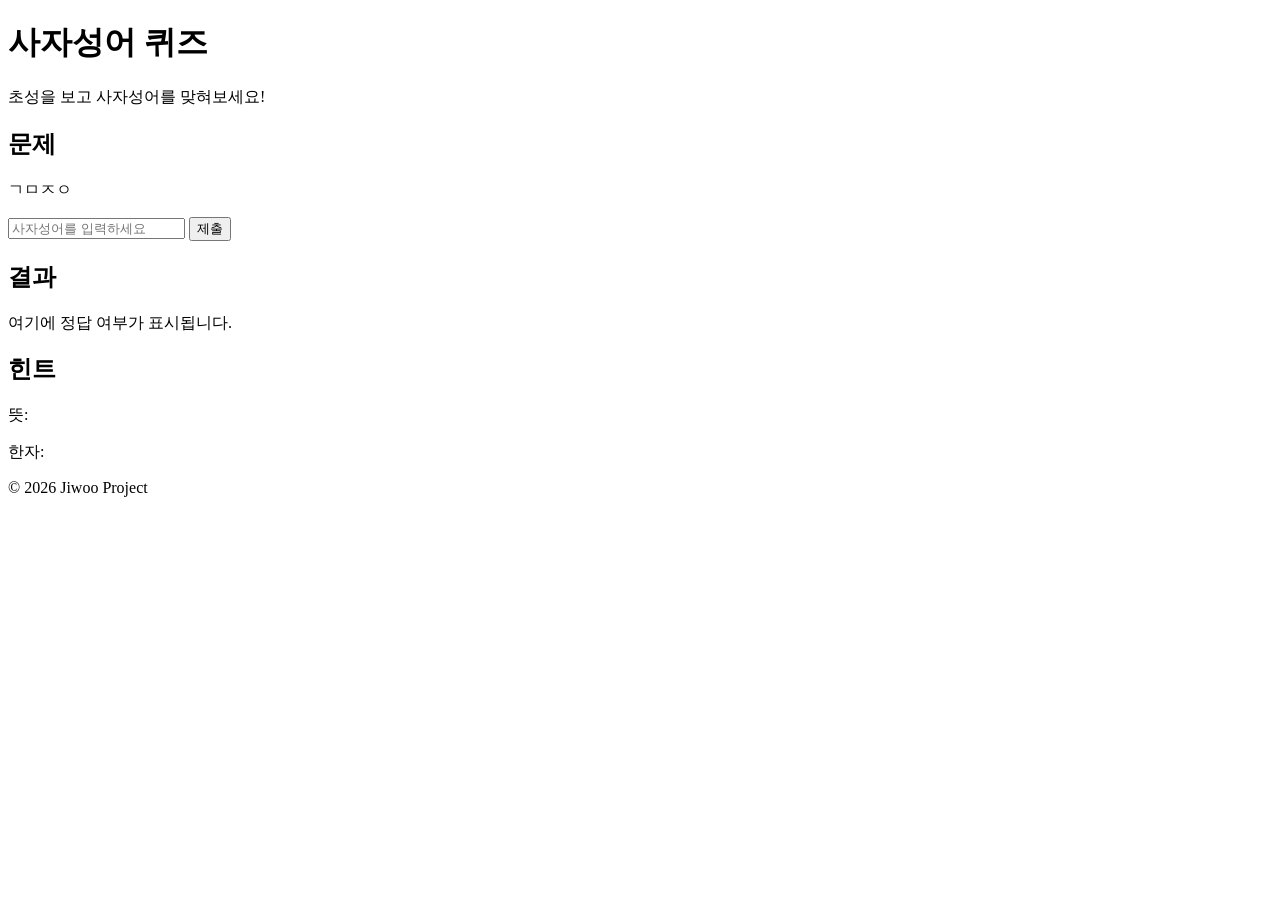
==== index.html @ 75e39357 "Create index.html" ====
<!DOCTYPE html>
<html lang="ko">
<head>
    <meta charset="UTF-8">
    <title>사자성어 퀴즈</title>
    <meta name="viewport" content="width=device-width, initial-scale=1.0">
    <!-- 나중에 CSS 파일 연결 -->
    <link rel="stylesheet" href="style.css">
</head>
<body>

    <header>
        <h1>사자성어 퀴즈</h1>
        <p>초성을 보고 사자성어를 맞혀보세요!</p>
    </header>

    <main>
        <!-- 문제 영역 -->
        <section id="quiz-area">
            <div id="question-box">
                <h2>문제</h2>
                <p id="chosung">ㄱㅁㅈㅇ</p> <!-- 초성 표시 -->
            </div>

            <!-- 사용자 입력 -->
            <div id="answer-box">
                <input type="text" id="user-answer" placeholder="사자성어를 입력하세요">
                <button id="submit-btn">제출</button>
            </div>
        </section>

        <!-- 결과 / 피드백 영역 -->
        <section id="result-area">
            <h2>결과</h2>
            <p id="result-message">여기에 정답 여부가 표시됩니다.</p>
        </section>

        <!-- 힌트 / 설명 영역 -->
        <section id="hint-area">
            <h2>힌트</h2>
            <p id="hint-meaning">뜻: </p>
            <p id="hint-hanja">한자: </p>
        </section>
    </main>

    <footer>
        <p>© 2026 Jiwoo Project</p>
    </footer>

    <!-- 나중에 JS 파일 연결 -->
    <!-- <script src="script.js"></script> -->

</body>
</html>
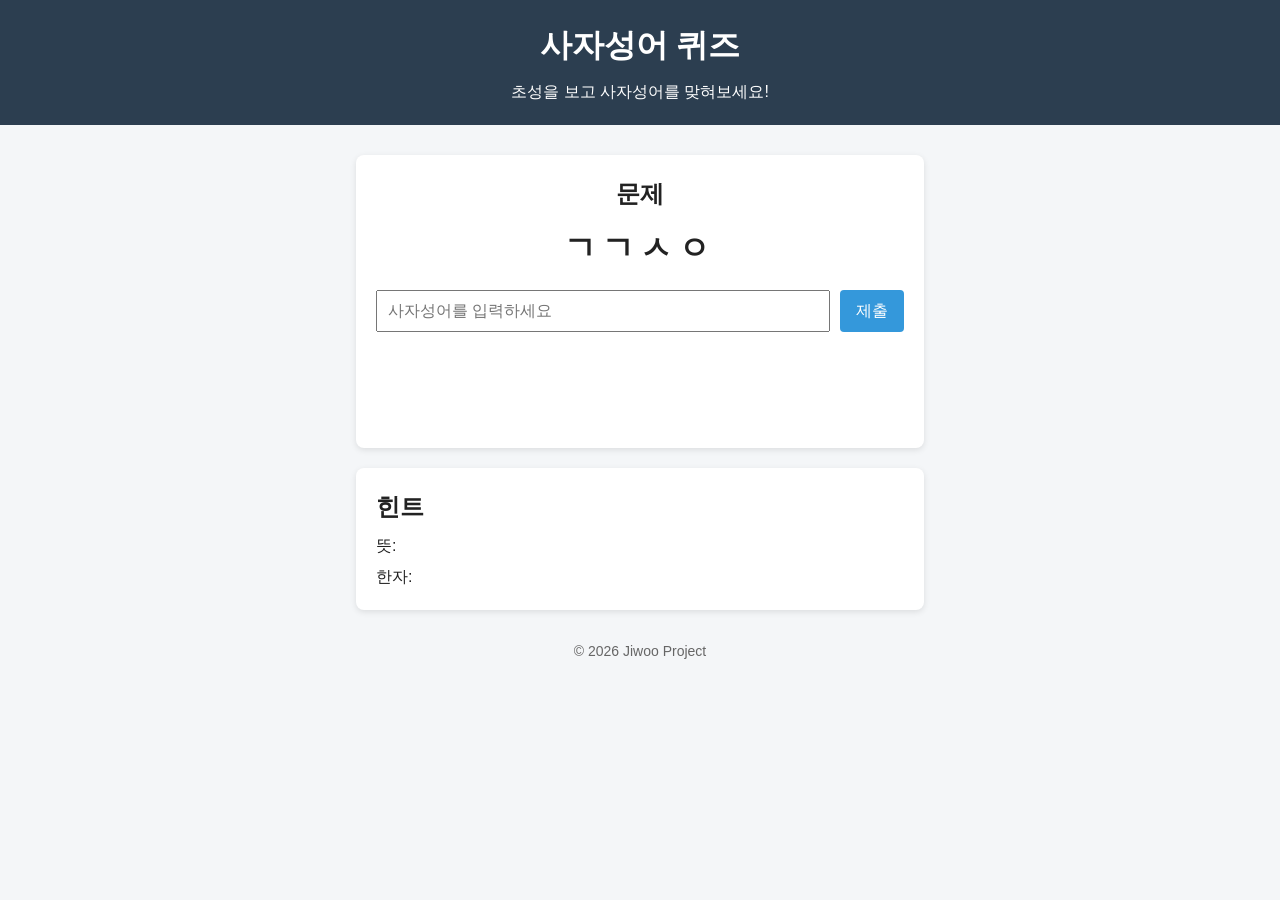
==== commit b162eb48: "Update index.html" ====
--- a/index.html
+++ b/index.html
@@ -10,7 +10,7 @@
 <body>
 
     <header>
-        <h1>사자성어 퀴즈</h1>
+        <h1 id="heading">사자성어 퀴즈</h1>
         <p>초성을 보고 사자성어를 맞혀보세요!</p>
     </header>
 
@@ -19,7 +19,7 @@
         <section id="quiz-area">
             <div id="question-box">
                 <h2>문제</h2>
-                <p id="chosung">ㄱㅁㅈㅇ</p> <!-- 초성 표시 -->
+                <p id="chosung">초성</p> <!-- 초성 표시 -->
             </div>
 
             <!-- 사용자 입력 -->
@@ -27,12 +27,9 @@
                 <input type="text" id="user-answer" placeholder="사자성어를 입력하세요">
                 <button id="submit-btn">제출</button>
             </div>
-        </section>
-
-        <!-- 결과 / 피드백 영역 -->
-        <section id="result-area">
-            <h2>결과</h2>
-            <p id="result-message">여기에 정답 여부가 표시됩니다.</p>
+            
+            <!--정답 O/X 띄우기-->
+            <div id="feedback"><br></div>
         </section>
 
         <!-- 힌트 / 설명 영역 -->
@@ -46,9 +43,8 @@
     <footer>
         <p>© 2026 Jiwoo Project</p>
     </footer>
-
-    <!-- 나중에 JS 파일 연결 -->
-    <!-- <script src="script.js"></script> -->
+    <script src="script.js">
+    </script>
 
 </body>
 </html>
--- a/style.css
+++ b/style.css
@@ -0,0 +1,102 @@
+/* 기본 리셋 */
+* {
+    box-sizing: border-box;
+    margin: 0;
+    padding: 0;
+    font-family: "Noto Sans KR", Arial, sans-serif;
+}
+
+body {
+    background-color: #f4f6f8;
+    color: #222;
+    line-height: 1.6;
+}
+
+/* 헤더 */
+header {
+    background-color: #2c3e50;
+    color: white;
+    padding: 20px;
+    text-align: center;
+}
+
+header h1 {
+    margin-bottom: 8px;
+}
+
+/* 메인 레이아웃 */
+main {
+    max-width: 600px;
+    margin: 30px auto;
+    padding: 0 16px;
+}
+
+/* 공통 섹션 카드 스타일 */
+section {
+    background-color: white;
+    border-radius: 8px;
+    padding: 20px;
+    margin-bottom: 20px;
+    box-shadow: 0 2px 6px rgba(0,0,0,0.1);
+}
+
+/* 문제 영역 */
+#question-box {
+    text-align: center;
+    margin-bottom: 16px;
+}
+
+#chosung {
+    font-size: 32px;
+    font-weight: bold;
+    letter-spacing: 6px;
+    margin-top: 10px;
+}
+
+/* 입력 영역 */
+#answer-box {
+    display: flex;
+    gap: 10px;
+}
+
+#user-answer {
+    flex: 1;
+    padding: 10px;
+    font-size: 16px;
+}
+
+#submit-btn {
+    padding: 10px 16px;
+    font-size: 16px;
+    cursor: pointer;
+    border: none;
+    background-color: #3498db;
+    color: white;
+    border-radius: 4px;
+}
+
+#submit-btn:hover {
+    background-color: #2980b9;
+}
+
+/*정답*/
+#feedback{
+    font-size:60px;
+    text-align:center;
+}
+
+.correct{color:green;}
+.wrong{color:red;}
+
+/* 힌트 영역 */
+#hint-area p {
+    margin-top: 6px;
+}
+
+/* 푸터 */
+footer {
+    text-align: center;
+    color: #666;
+    font-size: 14px;
+    margin: 20px 0;
+}
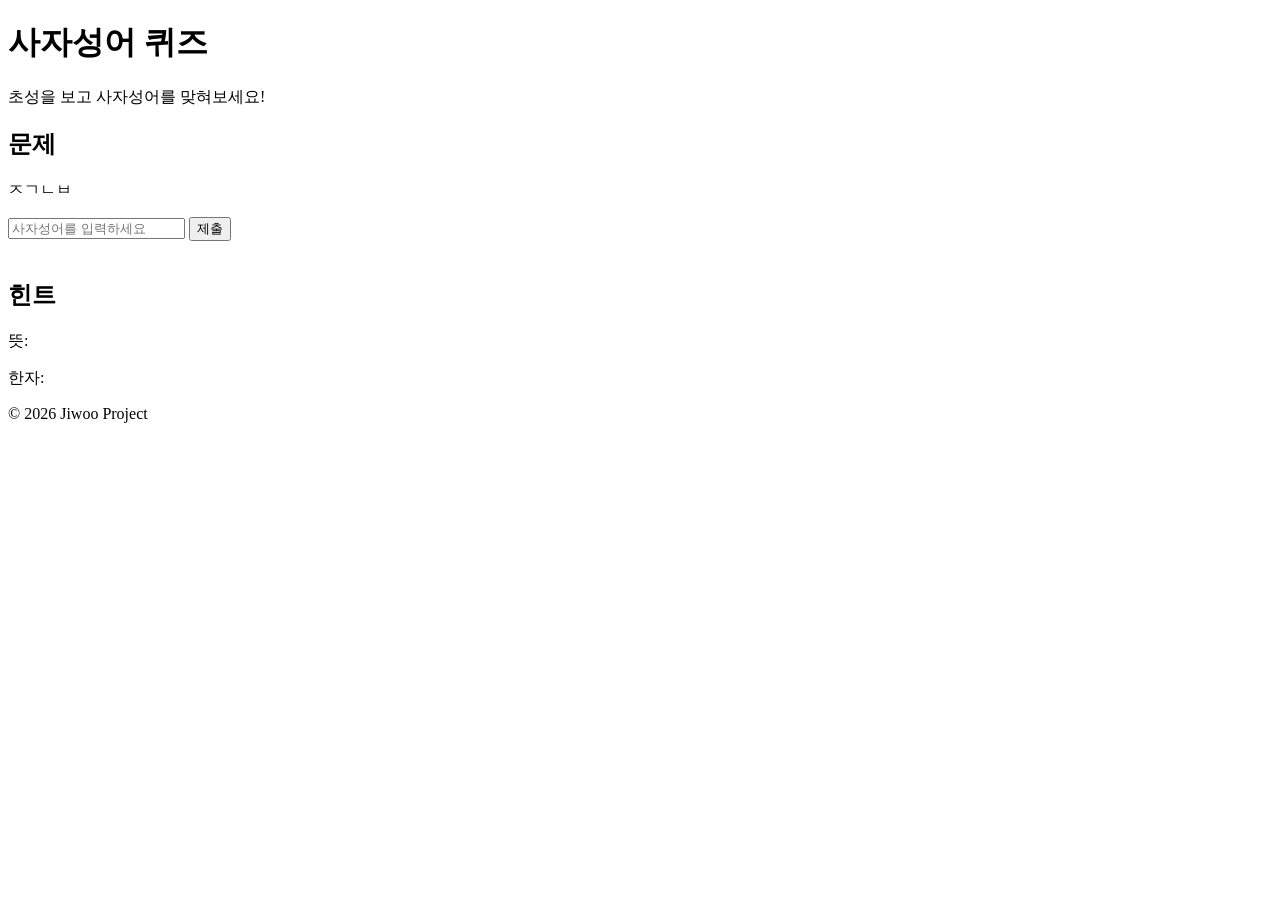
==== commit 3cdc70ca: "Update index.html" ====
--- a/index.html
+++ b/index.html
@@ -5,7 +5,7 @@
     <title>사자성어 퀴즈</title>
     <meta name="viewport" content="width=device-width, initial-scale=1.0">
     <!-- 나중에 CSS 파일 연결 -->
-    <link rel="stylesheet" href="style.css">
+    <link rel="stylesheet" href="main_style.css">
 </head>
 <body>
 
@@ -24,7 +24,7 @@
 
             <!-- 사용자 입력 -->
             <div id="answer-box">
-                <input type="text" id="user-answer" placeholder="사자성어를 입력하세요">
+                <input type="text" id="user-answer" placeholder="사자성어를 입력하세요" autocomplete="off">
                 <button id="submit-btn">제출</button>
             </div>
             
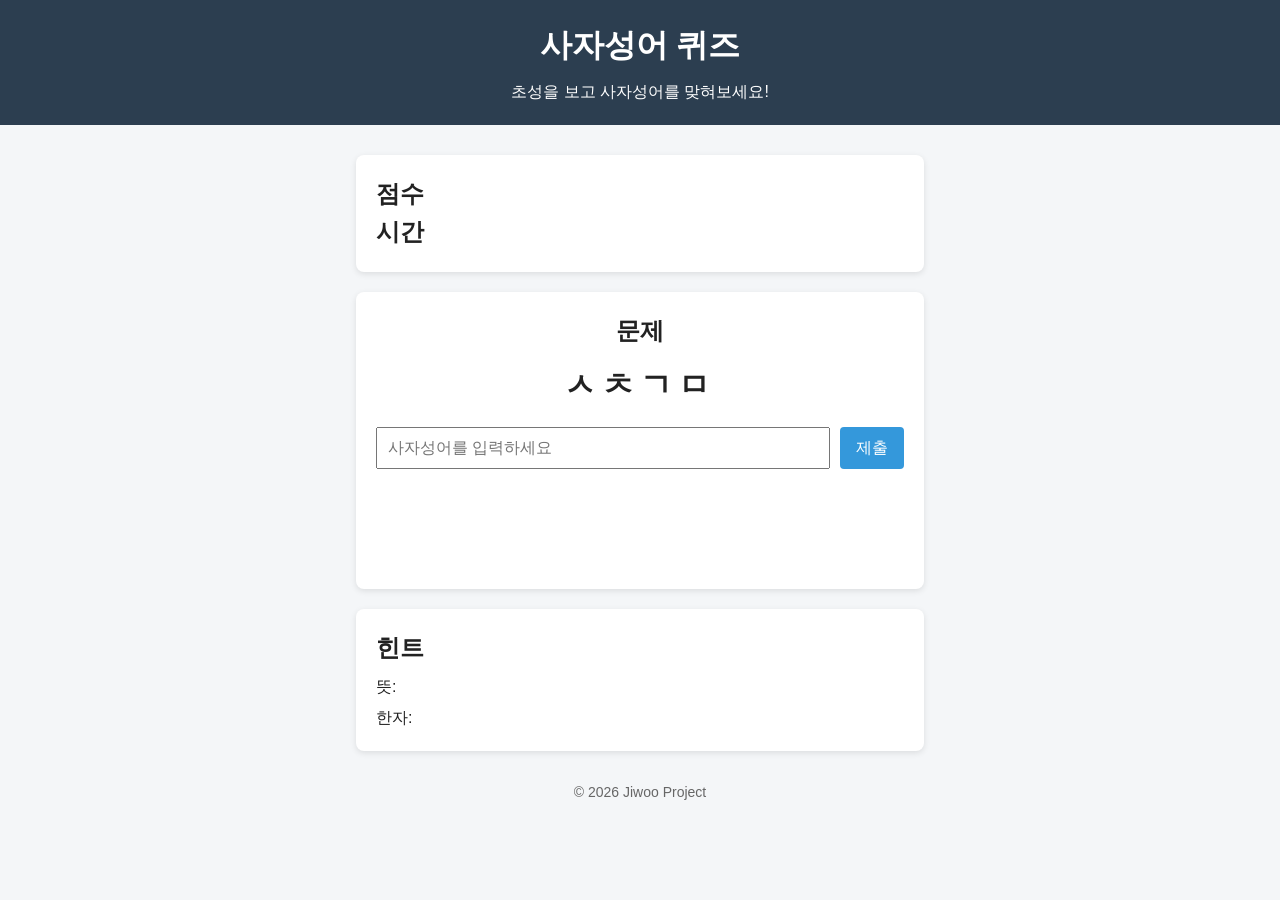
==== commit a63a23dc: "Update index.html" ====
--- a/index.html
+++ b/index.html
@@ -15,6 +15,13 @@
     </header>
 
     <main>
+        <!--점수-->
+        <section id="score-area">
+            <div id="scoreTime-box">
+                <h2>점수</h2>
+                <h2>시간</h2>
+            </div>
+        </section>
         <!-- 문제 영역 -->
         <section id="quiz-area">
             <div id="question-box">
--- a/main_style.css
+++ b/main_style.css
@@ -0,0 +1,104 @@
+/* 기본 리셋 */
+* {
+    box-sizing: border-box;
+    margin: 0;
+    padding: 0;
+    font-family: "Noto Sans KR", Arial, sans-serif;
+}
+
+body {
+    background-color: #f4f6f8;
+    color: #222;
+    line-height: 1.6;
+}
+
+/* 헤더 */
+header {
+    background-color: #2c3e50;
+    color: white;
+    padding: 20px;
+    text-align: center;
+}
+
+header h1 {
+    margin-bottom: 8px;
+}
+
+/* 메인 레이아웃 */
+main {
+    max-width: 600px;
+    margin: 30px auto;
+    padding: 0 16px;
+}
+
+/* 공통 섹션 카드 스타일 */
+section {
+    background-color: white;
+    border-radius: 8px;
+    padding: 20px;
+    margin-bottom: 20px;
+    box-shadow: 0 2px 6px rgba(0,0,0,0.1);
+}
+
+/* 문제 영역 */
+#question-box {
+    text-align: center;
+    margin-bottom: 16px;
+}
+
+#chosung {
+    font-size: 32px;
+    font-weight: bold;
+    letter-spacing: 6px;
+    margin-top: 10px;
+}
+
+/* 입력 영역 */
+#answer-box {
+    display: flex;
+    gap: 10px;
+}
+
+#user-answer {
+    flex: 1;
+    padding: 10px;
+    font-size: 16px;
+}
+
+#submit-btn {
+    padding: 10px 16px;
+    font-size: 16px;
+    cursor: pointer;
+    border: none;
+    background-color: #3498db;
+    color: white;
+    border-radius: 4px;
+}
+
+#submit-btn:hover {
+    background-color: #2980b9;
+}
+
+/*정답*/
+#feedback{
+    font-size:60px;
+    text-align:center;
+    width:100%;
+    height:100px;
+}
+
+.correct{color:green;}
+.wrong{color:red;}
+
+/* 힌트 영역 */
+#hint-area p {
+    margin-top: 6px;
+}
+
+/* 푸터 */
+footer {
+    text-align: center;
+    color: #666;
+    font-size: 14px;
+    margin: 20px 0;
+}
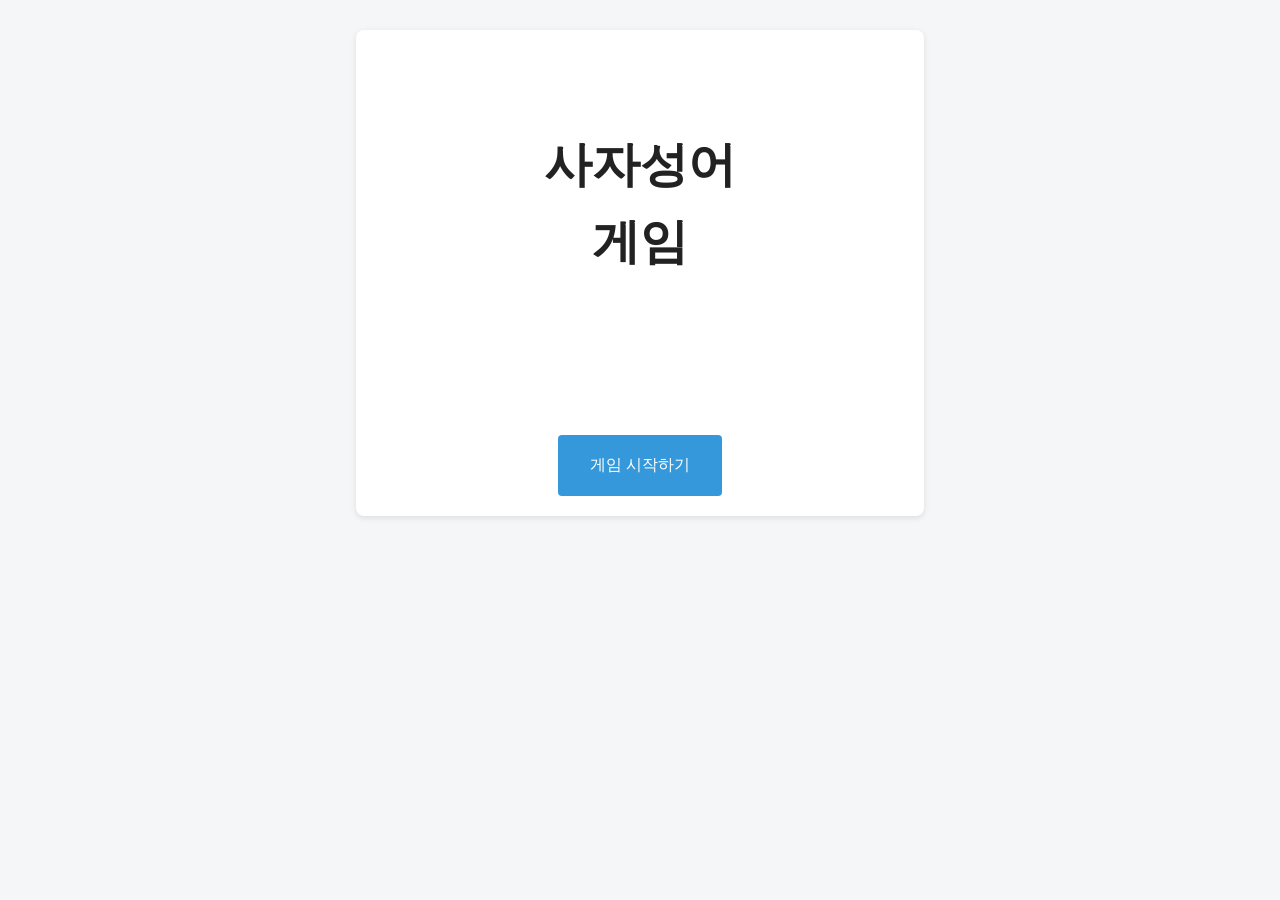
==== commit e4bdf92e: "Rename start.main to index.html" ====
--- a/index.html
+++ b/index.html
@@ -1,57 +1,23 @@
 <!DOCTYPE html>
 <html lang="ko">
 <head>
-    <meta charset="UTF-8">
-    <title>사자성어 퀴즈</title>
-    <meta name="viewport" content="width=device-width, initial-scale=1.0">
-    <!-- 나중에 CSS 파일 연결 -->
-    <link rel="stylesheet" href="main_style.css">
+  <meta charset="UTF-8">
+  <title>시작 화면</title>
+  <link rel="stylesheet" href="main_style.css">
 </head>
 <body>
-
-    <header>
-        <h1 id="heading">사자성어 퀴즈</h1>
-        <p>초성을 보고 사자성어를 맞혀보세요!</p>
-    </header>
-
-    <main>
-        <!--점수-->
-        <section id="score-area">
-            <div id="scoreTime-box">
-                <h2>점수</h2>
-                <h2>시간</h2>
-            </div>
-        </section>
-        <!-- 문제 영역 -->
-        <section id="quiz-area">
-            <div id="question-box">
-                <h2>문제</h2>
-                <p id="chosung">초성</p> <!-- 초성 표시 -->
-            </div>
-
-            <!-- 사용자 입력 -->
-            <div id="answer-box">
-                <input type="text" id="user-answer" placeholder="사자성어를 입력하세요" autocomplete="off">
-                <button id="submit-btn">제출</button>
-            </div>
-            
-            <!--정답 O/X 띄우기-->
-            <div id="feedback"><br></div>
-        </section>
-
-        <!-- 힌트 / 설명 영역 -->
-        <section id="hint-area">
-            <h2>힌트</h2>
-            <p id="hint-meaning">뜻: </p>
-            <p id="hint-hanja">한자: </p>
-        </section>
-    </main>
-
-    <footer>
-        <p>© 2026 Jiwoo Project</p>
-    </footer>
-    <script src="script.js">
-    </script>
-
+  <main>
+    <section id="start-main">
+      <h2><br></h2>
+      <h1>사자성어<br>게임</h1>
+      <h2><br><br></h2>
+  <button id="start-btn" onclick="goToMain()">게임 시작하기</button>
+    </section>
+  </main>
+  <script>
+    function goToMain() {
+      window.location.href = "26113_main.html";
+    }
+  </script>
 </body>
 </html>
--- a/main_style.css
+++ b/main_style.css
@@ -4,6 +4,35 @@
     margin: 0;
     padding: 0;
     font-family: "Noto Sans KR", Arial, sans-serif;
+}
+
+/* 처음 화면 */
+main{
+    background-color: none;
+    max-width: 600px;
+    max-height: 1000px;
+}
+
+#start-main {
+    background-color: white;
+    max-width: 600px;
+    max-height: 1000px;
+    font-size: xx-large;
+    text-align: center;
+}
+
+#start-btn {
+    padding: 20px 32px;
+    font-size: 16px;
+    cursor: pointer;
+    border: none;
+    background-color: #3498db;
+    color: white;
+    border-radius: 4px;
+}
+
+#start-btn:hover {
+    background-color: #2980b9;
 }
 
 body {
@@ -38,6 +67,13 @@
     padding: 20px;
     margin-bottom: 20px;
     box-shadow: 0 2px 6px rgba(0,0,0,0.1);
+}
+
+/* 점수영역 */
+#scoreTime-box {
+    text-align: center;
+    font-size: small;
+    font-weight: bold;
 }
 
 /* 문제 영역 */
